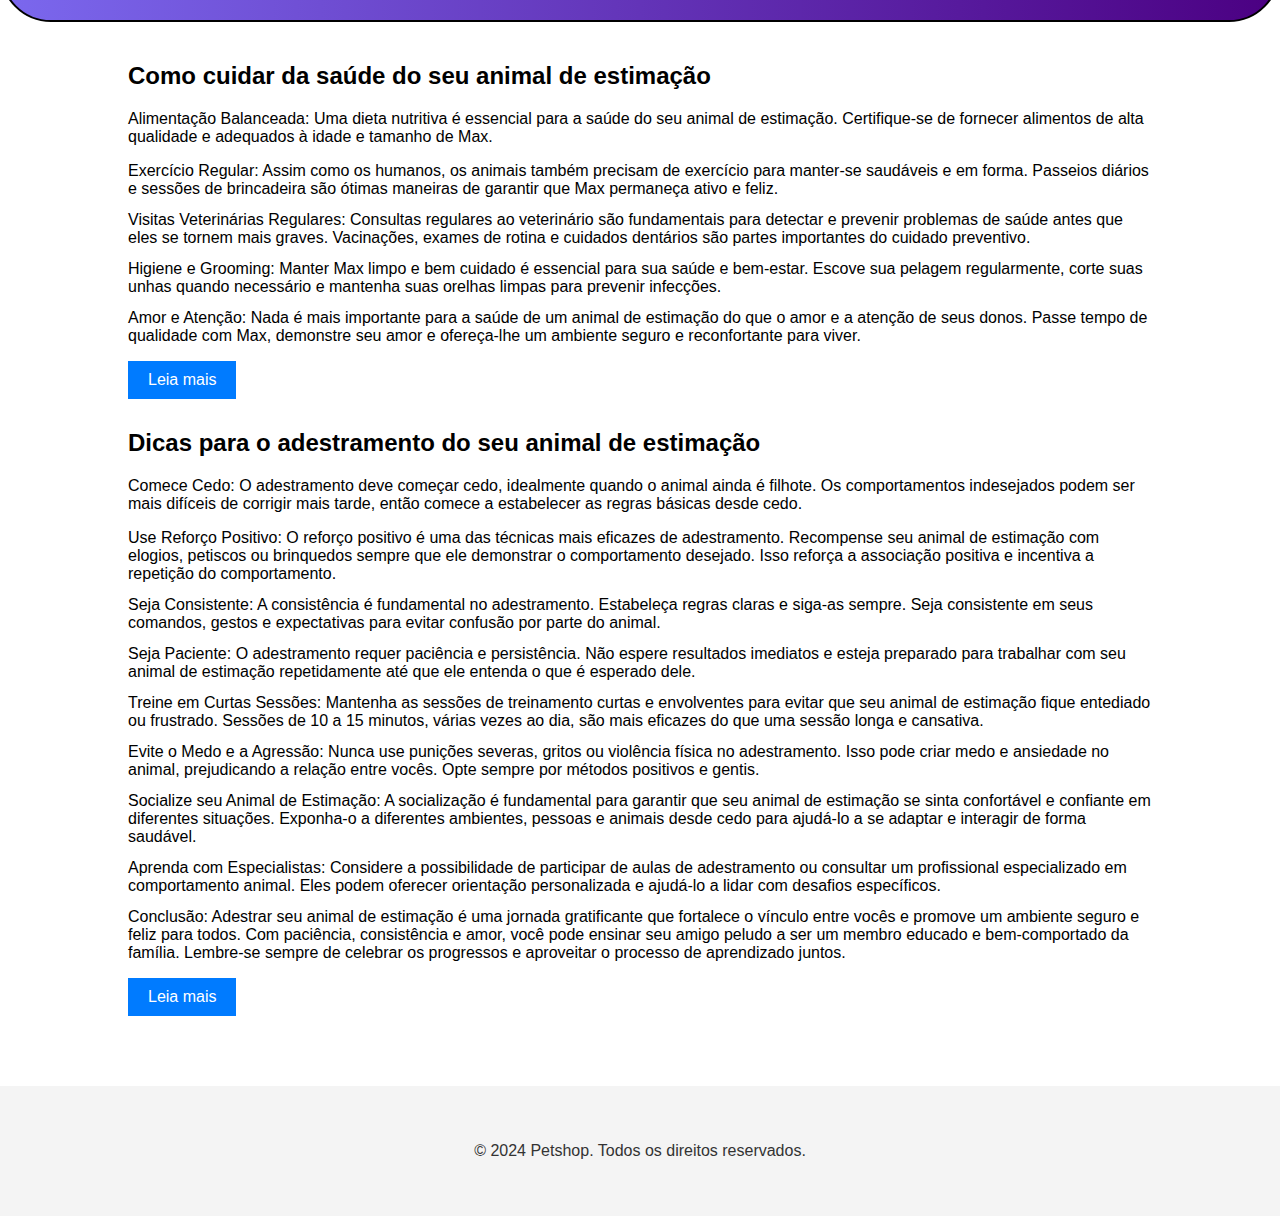
==== blog.html @ a7d3c4cb "add final" ====
<!DOCTYPE html>
<html lang="pt-BR">
<head>
  <meta charset="UTF-8">
  <meta name="viewport" content="width=device-width, initial-scale=1.0">
  <title>Blog - Petshop</title>
  <link rel="stylesheet" href="/CSS/styleBlog.css">
</head>
<body>

    <div id="divBusca">
        <div id="imgLogo">
        <a href="index.html"><img src="../icones/logotipoSEMFundo.png" alt="Logo do Site" title="Logotipo do Site"></a>
        </div>
        <input type="text" id="txtBusca" placeholder="O que seu pet precisa?" />
        <button title="Buscar"><img src="../icones/iconeLupa.png" alt="Ícone de busca"></button>
        <a href="contato.html" id="telefone" title="Contato"><img src="../icones/iconeTelefone.png" alt="Ícone de Telefone"></a>
        <a href="sacola.html" id="favorito" title="Favorito"><img src="../icones/iconeFavorito.png" alt="Ícone de Favorito"></a>
        <a href="sacola.html"  id="sacola" title="Sacola"><img src="../icones/iconeSacola.png" alt="Ícone de sacola "></a>
        <button id="perfil" title="Perfil"><img src="../icones/iconePerfil.png" alt="Ícone de Perfil"></button>
        <a href="login.html" id="btnEntrar" title="Entrar/Cadastrar">Entrar/Cadastrar</a>

    </div>
    <nav class="opcao">
        <a id="home" href="index.html">🏠Home</a>
        <a id="cachorro" href="pagCachorro.html">🐕Cachorro</a>
        <a id="gato" href="pagGato.html">🐈Gato</a>
        <a id="peixe" href="pagPeixe.html">🐟Peixe</a>
        <a id="passaro" href="pagPassaro.html">🐦Passaro</a>
        <a id="outros" href="outroPets.html">🐇Outros Pets</a>
        <a id="servico" href="sobre.html">📋 Sobre</a>
    </nav>
  
  <section class="main-content">
    <div class="container">
      <article>
        <h2>Como cuidar da saúde do seu animal de estimação</h2>
        <p>Alimentação Balanceada: Uma dieta nutritiva é essencial para a saúde do seu animal de estimação. Certifique-se de fornecer alimentos de alta qualidade e adequados à idade e tamanho de Max. <pre></pre>

          Exercício Regular: Assim como os humanos, os animais também precisam de exercício para manter-se saudáveis e em forma. Passeios diários e sessões de brincadeira são ótimas maneiras de garantir que Max permaneça ativo e feliz. <pre></pre>
          
          Visitas Veterinárias Regulares: Consultas regulares ao veterinário são fundamentais para detectar e prevenir problemas de saúde antes que eles se tornem mais graves. Vacinações, exames de rotina e cuidados dentários são partes importantes do cuidado preventivo. <pre></pre>
          
          Higiene e Grooming: Manter Max limpo e bem cuidado é essencial para sua saúde e bem-estar. Escove sua pelagem regularmente, corte suas unhas quando necessário e mantenha suas orelhas limpas para prevenir infecções. <pre></pre>
          
          Amor e Atenção: Nada é mais importante para a saúde de um animal de estimação do que o amor e a atenção de seus donos. Passe tempo de qualidade com Max, demonstre seu amor e ofereça-lhe um ambiente seguro e reconfortante para viver.</p>
        <a href="#" class="btn">Leia mais</a>
      </article>
      
      <article>
        <h2>Dicas para o adestramento do seu animal de estimação</h2>
        <p>Comece Cedo:
          O adestramento deve começar cedo, idealmente quando o animal ainda é filhote. Os comportamentos indesejados podem ser mais difíceis de corrigir mais tarde, então comece a estabelecer as regras básicas desde cedo.<pre></pre>
          
          Use Reforço Positivo:
          O reforço positivo é uma das técnicas mais eficazes de adestramento. Recompense seu animal de estimação com elogios, petiscos ou brinquedos sempre que ele demonstrar o comportamento desejado. Isso reforça a associação positiva e incentiva a repetição do comportamento.<pre></pre>
          
          Seja Consistente:
          A consistência é fundamental no adestramento. Estabeleça regras claras e siga-as sempre. Seja consistente em seus comandos, gestos e expectativas para evitar confusão por parte do animal.<pre></pre>
          
          Seja Paciente:
          O adestramento requer paciência e persistência. Não espere resultados imediatos e esteja preparado para trabalhar com seu animal de estimação repetidamente até que ele entenda o que é esperado dele.<pre></pre>
          
          Treine em Curtas Sessões:
          Mantenha as sessões de treinamento curtas e envolventes para evitar que seu animal de estimação fique entediado ou frustrado. Sessões de 10 a 15 minutos, várias vezes ao dia, são mais eficazes do que uma sessão longa e cansativa.<pre></pre>
          
          Evite o Medo e a Agressão:
          Nunca use punições severas, gritos ou violência física no adestramento. Isso pode criar medo e ansiedade no animal, prejudicando a relação entre vocês. Opte sempre por métodos positivos e gentis.<pre></pre>
          
          Socialize seu Animal de Estimação:
          A socialização é fundamental para garantir que seu animal de estimação se sinta confortável e confiante em diferentes situações. Exponha-o a diferentes ambientes, pessoas e animais desde cedo para ajudá-lo a se adaptar e interagir de forma saudável.<pre></pre>
          
          Aprenda com Especialistas:
          Considere a possibilidade de participar de aulas de adestramento ou consultar um profissional especializado em comportamento animal. Eles podem oferecer orientação personalizada e ajudá-lo a lidar com desafios específicos.<pre></pre>
          
          Conclusão:
          Adestrar seu animal de estimação é uma jornada gratificante que fortalece o vínculo entre vocês e promove um ambiente seguro e feliz para todos. Com paciência, consistência e amor, você pode ensinar seu amigo peludo a ser um membro educado e bem-comportado da família. Lembre-se sempre de celebrar os progressos e aproveitar o processo de aprendizado juntos.</p>
        <a href="#" class="btn">Leia mais</a>
      </article>
    </div>
  </section>
  
  <footer>
    <div class="container">
      <p>&copy; 2024 Petshop. Todos os direitos reservados.</p>
    </div>
  </footer>
</body>
</html>
---- CSS/styleBlog.css ----
body {
    font-family: Arial, sans-serif;
    margin: 0;
    padding: 0;
  }
  
  .container {
    width: 80%;
    margin: 0 auto;
    padding: 20px;
  }
  
  header {
    background-color: #007bff;
    color: #fff;
    padding: 20px 0;
  }
  
  header h1 {
    margin: 0;
  }
  
  nav ul {
    list-style-type: none;
    padding: 0;
  }
  
  nav ul li {
    display: inline;
    margin-right: 20px;
  }
  
  nav ul li a {
    text-decoration: none;
    color: #fff;
  }
  
  .main-content {
    padding: 20px 0;
  }
  
  article {
    margin-bottom: 30px;
  }
  
  article h2 {
    margin-top: 0;
  }
  
  .btn {
    display: inline-block;
    padding: 10px 20px;
    background-color: #007bff;
    color: #fff;
    text-decoration: none;
  }
  
  .btn:hover {
    background-color: #0056b3;
  }
  
  footer {
    background-color: #f4f4f4;
    color: #333;
    text-align: center;
    padding: 20px 0;
  }

 
  #divBusca {
    display: flex;
    align-items: center; 
}

#btnEntrar{
    color: black;
    margin-top: -90px;
    margin-left: -30px;
}

#imgLogo {   
    margin-top: -100px;
    margin-right: 10px; 
}

#txtBusca {
    margin-top: -90px;
    height: 40px;
    width: 700px; 
    padding: 5px;
    border: 2px solid #ccc; 
    border-radius: 20px; 
}

button {
    border: none;
    background: none;
    cursor: pointer;
    width: 30px;
    height: 30px;
    margin-top: -90px;
}

img {
    max-height: 100%; 
    width: auto; 
}

#telefone,
#favorito,
#sacola,
#perfil {
    width: 35px;
    margin-right: 30px;
    margin-top: -90px;
}
#telefone
{
    margin-left: 30px;
    height: 30px;
}
#favorito{
  height: 30px;
}
#sacola{
  height: 30px;
}

#home,
#cachorro,
#gato,
#peixe,
#passaro,
#outros,
#servico {
    color: black;
    margin: 20px;
    margin-left: 60px;
    text-decoration: none;
    transition: transform 500ms linear; 
}

#home:hover,
#cachorro:hover,
#gato:hover,
#peixe:hover,
#passaro:hover,
#outros:hover,
#servico:hover {
    transform: scale(1.5);
}

.opcao {
    background-image: linear-gradient(to right, rgba(123, 104, 238), rgb(75, 0, 130));
    border: 2px solid black;
    border-radius: 110px;
    margin-top: -80px;
    font-size: 25px;
    display: flex; 
}

.icon-small {
    width: 30px;
    height: 30px;
    margin-right: 10px; /* Ajuste conforme necessário */
}
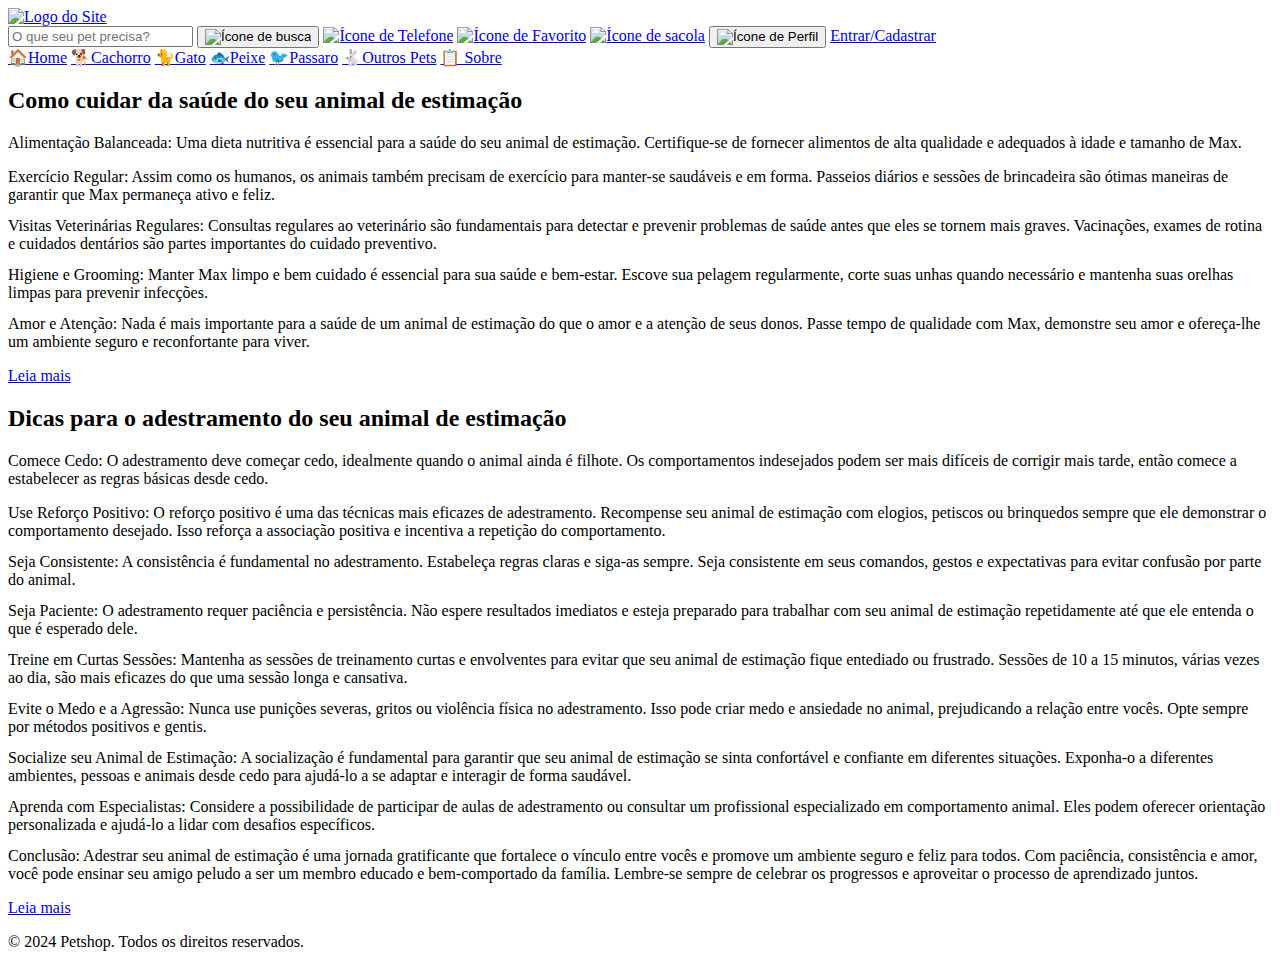
==== commit f95ca851: "text" ====
--- a/blog.html
+++ b/blog.html
@@ -4,20 +4,20 @@
   <meta charset="UTF-8">
   <meta name="viewport" content="width=device-width, initial-scale=1.0">
   <title>Blog - Petshop</title>
-  <link rel="stylesheet" href="/CSS/styleBlog.css">
+  <link rel="stylesheet" href="/petshopp-main/CSS/styleBlog.css">
 </head>
 <body>
 
     <div id="divBusca">
         <div id="imgLogo">
-        <a href="index.html"><img src="../icones/logotipoSEMFundo.png" alt="Logo do Site" title="Logotipo do Site"></a>
+        <a href="index.html"><img src="/petshopp-main/Icones/logotipoSEMFundo.png" alt="Logo do Site" title="Logotipo do Site"></a>
         </div>
         <input type="text" id="txtBusca" placeholder="O que seu pet precisa?" />
-        <button title="Buscar"><img src="../icones/iconeLupa.png" alt="Ícone de busca"></button>
-        <a href="contato.html" id="telefone" title="Contato"><img src="../icones/iconeTelefone.png" alt="Ícone de Telefone"></a>
-        <a href="sacola.html" id="favorito" title="Favorito"><img src="../icones/iconeFavorito.png" alt="Ícone de Favorito"></a>
-        <a href="sacola.html"  id="sacola" title="Sacola"><img src="../icones/iconeSacola.png" alt="Ícone de sacola "></a>
-        <button id="perfil" title="Perfil"><img src="../icones/iconePerfil.png" alt="Ícone de Perfil"></button>
+        <button title="Buscar"><img src="/petshopp-main/Icones/iconeLupa.png" alt="Ícone de busca"></button>
+        <a href="contato.html" id="telefone" title="Contato"><img src="/petshopp-main/Icones/iconeTelefone.png" alt="Ícone de Telefone"></a>
+        <a href="sacola.html" id="favorito" title="Favorito"><img src="/petshopp-main/Icones/iconeFavorito.png" alt="Ícone de Favorito"></a>
+        <a href="sacola.html"  id="sacola" title="Sacola"><img src="/petshopp-main/Icones/iconeSacola.png" alt="Ícone de sacola "></a>
+        <button id="perfil" title="Perfil"><img src="/petshopp-main/Icones/iconePerfil.png" alt="Ícone de Perfil"></button>
         <a href="login.html" id="btnEntrar" title="Entrar/Cadastrar">Entrar/Cadastrar</a>
 
     </div>
@@ -30,7 +30,8 @@
         <a id="outros" href="outroPets.html">🐇Outros Pets</a>
         <a id="servico" href="sobre.html">📋 Sobre</a>
     </nav>
-  
+
+
   <section class="main-content">
     <div class="container">
       <article>
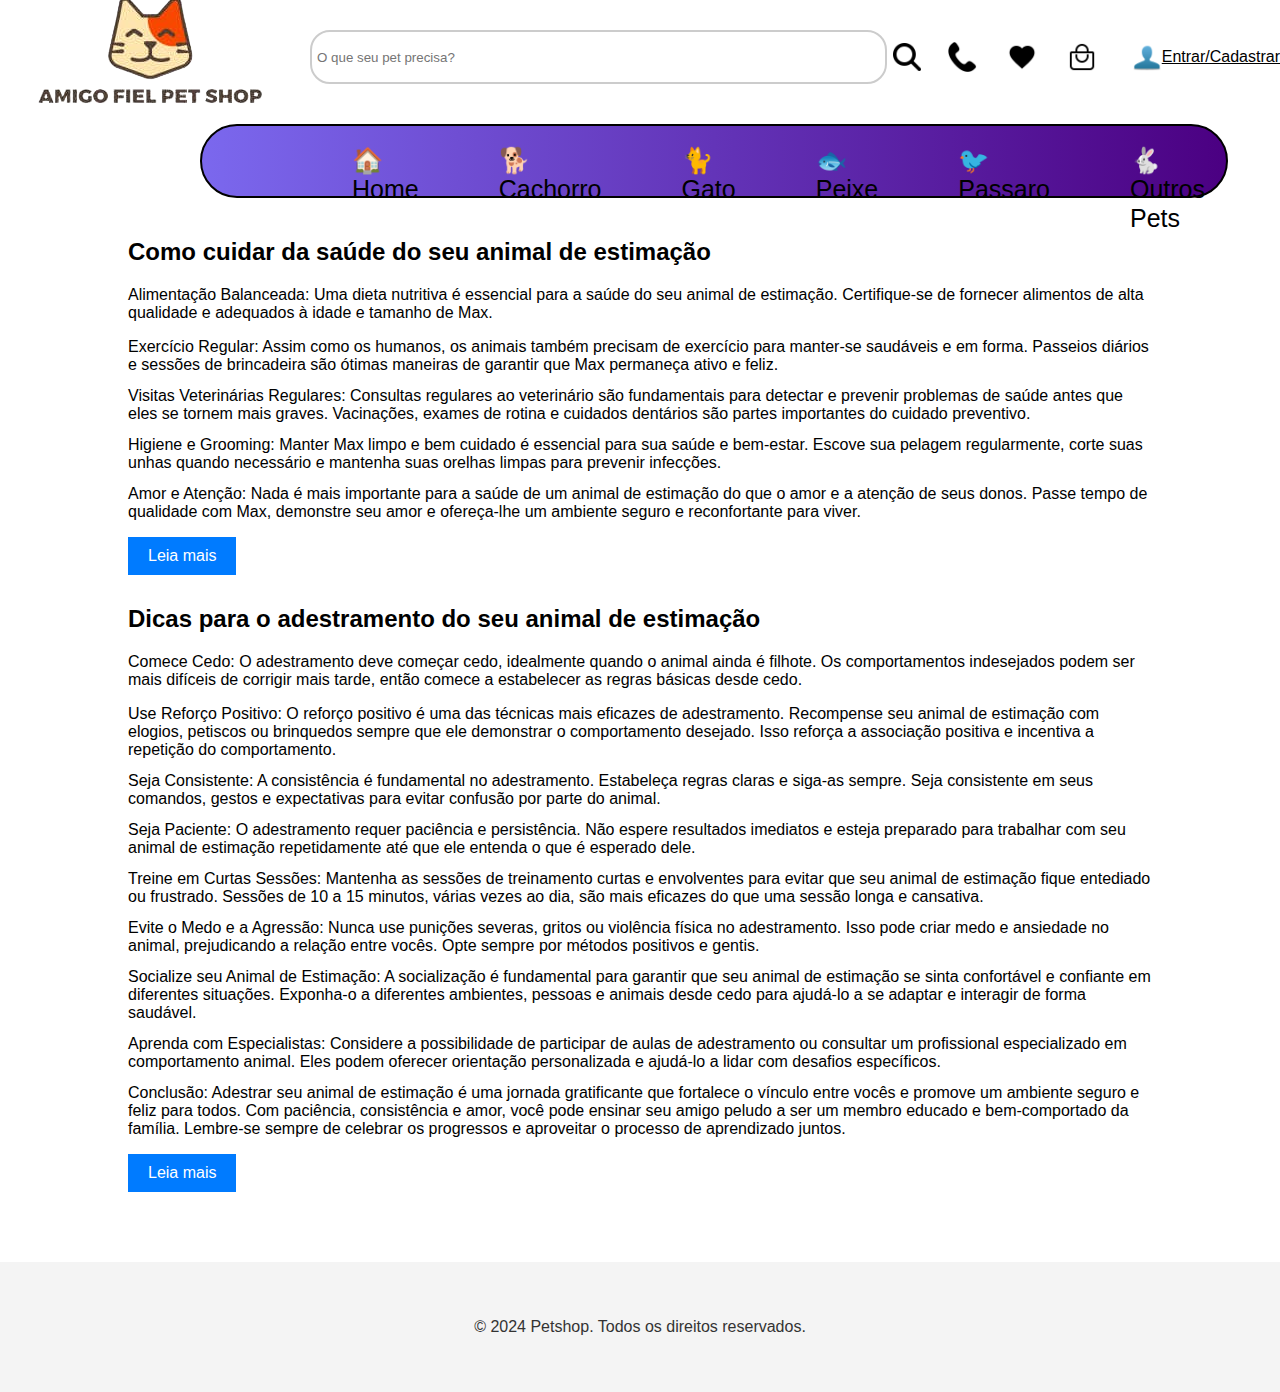
==== commit 6849d239: "agr vai" ====
--- a/blog.html
+++ b/blog.html
@@ -4,20 +4,20 @@
   <meta charset="UTF-8">
   <meta name="viewport" content="width=device-width, initial-scale=1.0">
   <title>Blog - Petshop</title>
-  <link rel="stylesheet" href="/petshopp-main/CSS/styleBlog.css">
+  <link rel="stylesheet" href="CSS/styleBlog.css">
 </head>
 <body>
 
     <div id="divBusca">
         <div id="imgLogo">
-        <a href="index.html"><img src="/petshopp-main/Icones/logotipoSEMFundo.png" alt="Logo do Site" title="Logotipo do Site"></a>
+        <a href="index.html"><img src="Icones/logotipoSEMFundo.png" alt="Logo do Site" title="Logotipo do Site"></a>
         </div>
         <input type="text" id="txtBusca" placeholder="O que seu pet precisa?" />
-        <button title="Buscar"><img src="/petshopp-main/Icones/iconeLupa.png" alt="Ícone de busca"></button>
-        <a href="contato.html" id="telefone" title="Contato"><img src="/petshopp-main/Icones/iconeTelefone.png" alt="Ícone de Telefone"></a>
-        <a href="sacola.html" id="favorito" title="Favorito"><img src="/petshopp-main/Icones/iconeFavorito.png" alt="Ícone de Favorito"></a>
-        <a href="sacola.html"  id="sacola" title="Sacola"><img src="/petshopp-main/Icones/iconeSacola.png" alt="Ícone de sacola "></a>
-        <button id="perfil" title="Perfil"><img src="/petshopp-main/Icones/iconePerfil.png" alt="Ícone de Perfil"></button>
+        <button title="Buscar"><img src="Icones/iconeLupa.png" alt="Ícone de busca"></button>
+        <a href="contato.html" id="telefone" title="Contato"><img src="Icones/iconeTelefone.png" alt="Ícone de Telefone"></a>
+        <a href="sacola.html" id="favorito" title="Favorito"><img src="Icones/iconeFavorito.png" alt="Ícone de Favorito"></a>
+        <a href="sacola.html"  id="sacola" title="Sacola"><img src="Icones/iconeSacola.png" alt="Ícone de sacola "></a>
+        <button id="perfil" title="Perfil"><img src="Icones/iconePerfil.png" alt="Ícone de Perfil"></button>
         <a href="login.html" id="btnEntrar" title="Entrar/Cadastrar">Entrar/Cadastrar</a>
 
     </div>
--- a/CSS/styleBlog.css
+++ b/CSS/styleBlog.css
@@ -0,0 +1,179 @@
+body {
+    font-family: Arial, sans-serif;
+    margin: 0;
+    padding: 0;
+  }
+  
+  .container {
+    width: 80%;
+    margin: 0 auto;
+    padding: 20px;
+  }
+  
+  header {
+    background-color: #007bff;
+    color: #fff;
+    padding: 20px 0;
+  }
+  
+  header h1 {
+    margin: 0;
+  }
+  
+  nav ul {
+    list-style-type: none;
+    padding: 0;
+  }
+  
+  nav ul li {
+    display: inline;
+    margin-right: 20px;
+  }
+  
+  nav ul li a {
+    text-decoration: none;
+    color: #fff;
+  }
+  
+  .main-content {
+    padding: 20px 0;
+  }
+  
+  article {
+    margin-bottom: 30px;
+  }
+  
+  article h2 {
+    margin-top: 0;
+  }
+  
+  .btn {
+    display: inline-block;
+    padding: 10px 20px;
+    background-color: #007bff;
+    color: #fff;
+    text-decoration: none;
+  }
+  
+  .btn:hover {
+    background-color: #0056b3;
+  }
+  
+  footer {
+    background-color: #f4f4f4;
+    color: #333;
+    text-align: center;
+    padding: 20px 0;
+  }
+
+ 
+  #divBusca {
+    display: flex;
+    align-items: center; 
+}
+
+#btnEntrar{
+    color: black;
+    margin-top: -90px;
+    margin-left: -30px;
+}
+
+#imgLogo {   
+    margin-top: -100px;
+    margin-right: 10px; 
+}
+
+#txtBusca {
+    margin-top: -90px;
+    height: 40px;
+    width: 700px; 
+    padding: 5px;
+    border: 2px solid #ccc; 
+    border-radius: 20px; 
+}
+
+button {
+    border: none;
+    background: none;
+    cursor: pointer;
+    width: 30px;
+    height: 30px;
+    margin-top: -90px;
+}
+
+img {
+    max-height: 100%; 
+    width: auto; 
+}
+
+#telefone,
+#favorito,
+#sacola,
+#perfil {
+    width: 35px;
+    margin-right: 30px;
+    margin-top: -90px;
+}
+
+#favorito{
+  height: 30px;
+}
+#sacola{
+  height: 30px;
+}
+
+#telefone{
+  height: 30px;
+  margin-left: 30px;
+}
+
+
+#home,
+#cachorro,
+#gato,
+#peixe,
+#passaro,
+#outros,
+#servico {
+    color: black;
+    margin: 20px;
+    margin-left: 60px;
+    text-decoration: none;
+    transition: transform 500ms linear; 
+}
+#home{
+    margin-left: 150px;
+}
+
+#home:hover,
+#cachorro:hover,
+#gato:hover,
+#peixe:hover,
+#passaro:hover,
+#outros:hover,
+#servico:hover {
+    transform: scale(1.5);
+}
+
+.opcao {
+    background-image: linear-gradient(to right, rgba(123, 104, 238), rgb(75, 0, 130));
+    border: 2px solid black;
+    border-radius: 110px;
+    margin-top: -80px;
+    font-size: 25px;
+    display: flex; 
+    width: 80%;
+    margin-left: 200px;
+    height: 70px;
+}
+
+.icon-small {
+    width: 30px;
+    height: 30px;
+    margin-right: 10px; /* Ajuste conforme necessário */
+}
+
+#home{
+  margin-left: 150px;
+}
+
